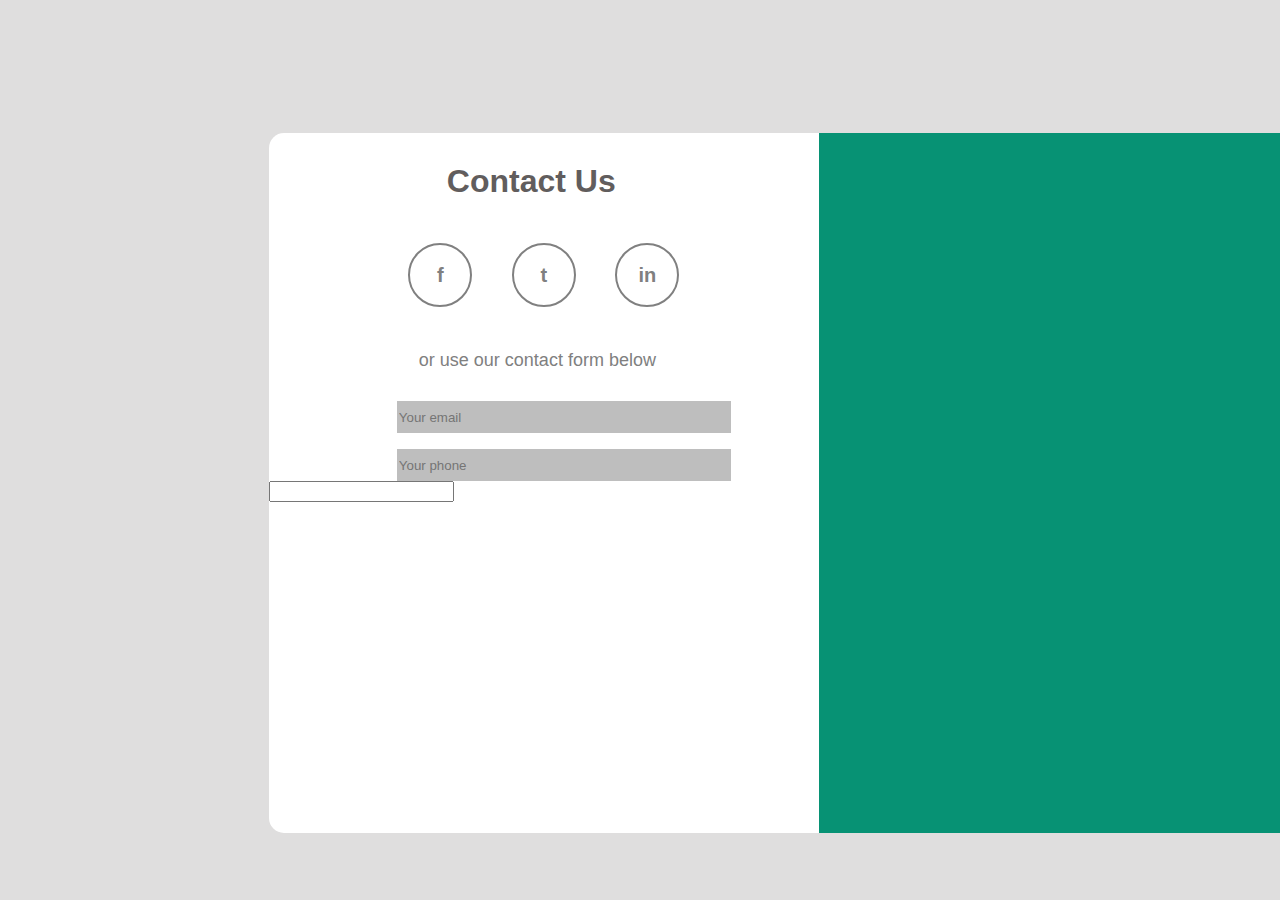
==== lesson5/index.html @ c9c4f7a7 "test" ====
<!DOCTYPE html>
<html lang="en">
<head>
    <meta charset="UTF-8">
    <meta http-equiv="X-UA-Compatible" content="IE=edge">
    <meta name="viewport" content="width=device-width, initial-scale=1.0">
    <title>Document</title>
    <link rel="stylesheet" href="style1.css">
</head>
<body>
    <div class="background">
        <div id="contact"><h1>Contact Us</h1>
            <div class="buttonblock">
            <a href="#"><div class="circle">f</div></a>
            <a href="#"><div class="circle">t</div></a>
            <a href="#"><div class="circle">in</div></a>
            </div>
            <p class="text">or use our contact form below</p>
            <div id="block">
                <input type="text" class="nicknamephone", placeholder="Your email">
                <input type="text" class="nicknamephone", placeholder="Your phone">
            </div>

            <input type="text" class="message">


            <div id="hello"></div>




    </div>
</body>
</html>
---- lesson5/style1.css ----
body{
    margin: 0%;
}
.background{
    width: 100%;
    height: 100vh;
    background-color: rgb(223, 222, 222);
}
#contact{
    width: 550px;
    height: 700px;
    background-color: white;
    position: absolute;
    margin: 0%;
    padding: 0%;
    top: 133px;
    left: 21%;
    border-top-left-radius: 15px;
    border-bottom-left-radius: 15px;
}
#hello{
    width: 550px;
    height: 700px;
    background-color: rgb(7, 146, 116);
    position: absolute;
    left: 100%;
    border-top-right-radius: 15px;
    border-bottom-right-radius: 15px;
    top: 0px;
}
h1{
    font-family:Verdana, Geneva, Tahoma, sans-serif;
    color: rgb(97, 93, 93);
    margin-top:30px;
    margin-left:178px;
}
.buttonblock{
    height: 70px;
    display: flex;
    justify-content: space-evenly;
    align-items: center; 
    margin-left: 100px;
    margin-right: 100px;
    margin-top: 40px;
}
.buttonblock a{
    text-decoration: none;
    font-size: 20px;
    color: grey;    
    font-weight: 700;
    font-family:Verdana, Geneva, Tahoma, sans-serif;
}

.circle{
    width: 60px;
    height: 60px;
    border-radius: 100%;
    background-color: white;
    display:flex;
    align-items: center;
    justify-content: center;
    border: 2px solid grey;
}
.text{
    color: grey;
    margin-left: 150px;
    margin-top: 40px;
    font-family:Verdana, Geneva, Tahoma, sans-serif;
    font-size: 18px;
}
.nicknamephone{
    /* margin-left: 120px; */
    width: 330px;
    height: 30px;
    display: flex;
    flex-direction: column;
    justify-content: space-between;
    align-items: center;
    background-color: rgb(190, 190, 190);
    border:none;
    font-family: Verdana, Geneva, Tahoma, sans-serif;
}
#block{
    margin-top: 30px;
    margin-left : 130px;
    display: flex;
    flex-direction: column;
    justify-content: space-between;
    align-items: center;
    width: 330px;
    height: 80px;
}
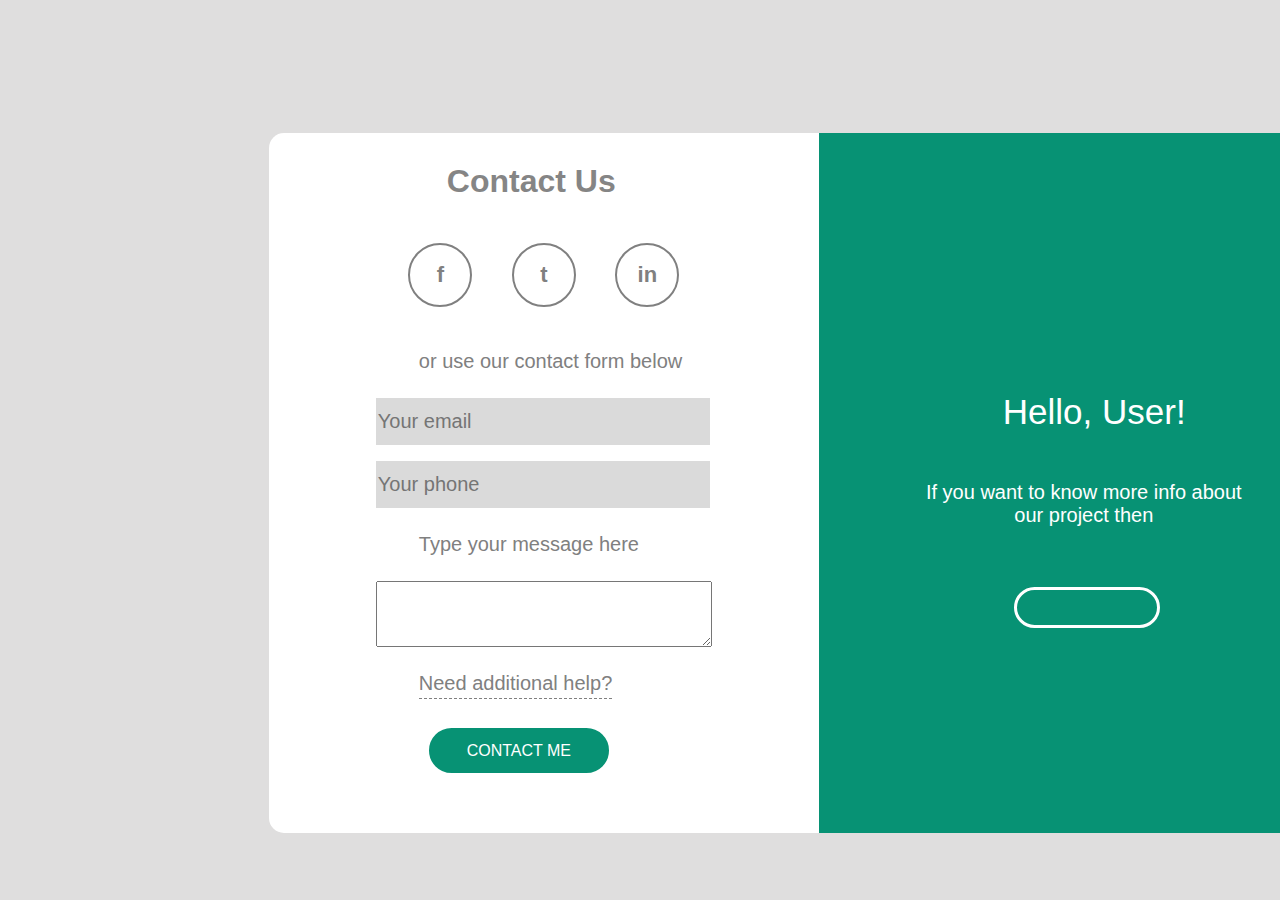
==== commit 81732865: "test" ====
--- a/lesson5/index.html
+++ b/lesson5/index.html
@@ -20,15 +20,16 @@
                 <input type="text" class="nicknamephone", placeholder="Your email">
                 <input type="text" class="nicknamephone", placeholder="Your phone">
             </div>
-
-            <input type="text" class="message">
-
-
-            <div id="hello"></div>
-
-
-
-
+            <p class="txt">Type your message here
+            <textarea type="comment" class="message" cols="40" rows="3"></textarea></p>
+            <a href="#" id="help">Need additional help?</a>
+            <a href="#" id="contact2" ><div id="contactblock">contact me</div></a>
+              
+            <div id="hello">
+                <h2>Hello, User!</h2>
+                <p id="rightpaneltext">If you want to know more info about our project then</p>
+                <a href="#"><div id="contactblock2"></div></a>
+            </div>
     </div>
 </body>
 </html>--- a/lesson5/style1.css
+++ b/lesson5/style1.css
@@ -29,8 +29,8 @@
     top: 0px;
 }
 h1{
-    font-family:Verdana, Geneva, Tahoma, sans-serif;
-    color: rgb(97, 93, 93);
+    font-family:'Segoe UI', Tahoma, Geneva, Verdana, sans-serif;
+    color: rgb(133, 133, 133);
     margin-top:30px;
     margin-left:178px;
 }
@@ -45,10 +45,10 @@
 }
 .buttonblock a{
     text-decoration: none;
-    font-size: 20px;
+    font-size: 22px;
     color: grey;    
-    font-weight: 700;
-    font-family:Verdana, Geneva, Tahoma, sans-serif;
+    font-weight: 600;
+    font-family:'Segoe UI', Tahoma, Geneva, Verdana, sans-serif;
 }
 
 .circle{
@@ -65,31 +65,107 @@
     color: grey;
     margin-left: 150px;
     margin-top: 40px;
-    font-family:Verdana, Geneva, Tahoma, sans-serif;
-    font-size: 18px;
+    font-family:'Segoe UI', Tahoma, Geneva, Verdana, sans-serif;
+    font-size: 20px;
+    font-weight: 500;
 }
 .nicknamephone{
-    /* margin-left: 120px; */
     width: 330px;
-    height: 30px;
-    display: flex;
-    flex-direction: column;
-    justify-content: space-between;
-    align-items: center;
-    background-color: rgb(190, 190, 190);
+    height: 45px;
+    background-color: rgb(218, 218, 218);
     border:none;
-    font-family: Verdana, Geneva, Tahoma, sans-serif;
+    font-family:'Segoe UI', Tahoma, Geneva, Verdana, sans-serif;
+    font-size: 20px;
 }
 #block{
-    margin-top: 30px;
-    margin-left : 130px;
+    margin-top: 25px;
+    margin-left : 109px;
     display: flex;
     flex-direction: column;
     justify-content: space-between;
     align-items: center;
     width: 330px;
-    height: 80px;
+    height: 110px;
 }
+.txt{
+    font-family:'Segoe UI', Tahoma, Geneva, Verdana, sans-serif;
+    color: grey;
+    font-weight: 500;
+    font-size: 20px;
+    margin-left: 150px;
+    margin-top: 0;
+    position: relative;
+    top: 25px;
+}
+.message{
+    width: 330px;
+   height: 60px;
+   position: relative;
+   right: 43px;
+    top: 25px;
+}
+#help{
+   position: relative;
+   left: 150px;
+   font-size: 20px;
+   top: 50px; 
+   font-family:'Segoe UI', Tahoma, Geneva, Verdana, sans-serif;
+   font-weight: 500;
+   color: grey;
+   text-decoration: none;
+   padding-bottom: 4px;
+   border-bottom: 1px dashed;
+}
+#contactblock{
+    width: 180px;
+    height: 45px;
+    border:solid;
+    border-color: white;
+    border-radius: 2em;
+    background-color: rgb(7, 146, 116);
+    position: relative;
+    left:157px;
+    top: 80px;
+    display: flex;
+    align-items: center;
+    justify-content: center;
+}
+#contact2{
+    color: white;
+    text-decoration: none;
+    font-family:'Segoe UI', Tahoma, Geneva, Verdana, sans-serif;
+    font-size: 16px;
+    text-transform: uppercase; 
+    font-weight: 500;
+}
+h2{
+    position: relative;
+    left: 184px;
+    color: white;
+    font-family:'Segoe UI', Tahoma, Geneva, Verdana, sans-serif;
+    font-size: 35px;
+    font-weight: 500;
+    top: 230px;
+}
+#rightpaneltext{
+    position: relative;
+    left: 90px;
+    color: white;
+    top: 250px;
+    font-family:'Segoe UI', Tahoma, Geneva, Verdana, sans-serif;
+    font-size: 20px;
+    width: 350px;
+    text-align: center;
+}
+#contactblock2{
+    width: 140px;
+    height: 35px;
+    border:solid;
+    border-color: white;
+    border-radius: 2em;
+    background-color: rgb(7, 146, 116);
+    position: relative;
+    left:195px;
+    top: 290px;
 
-
-
+}